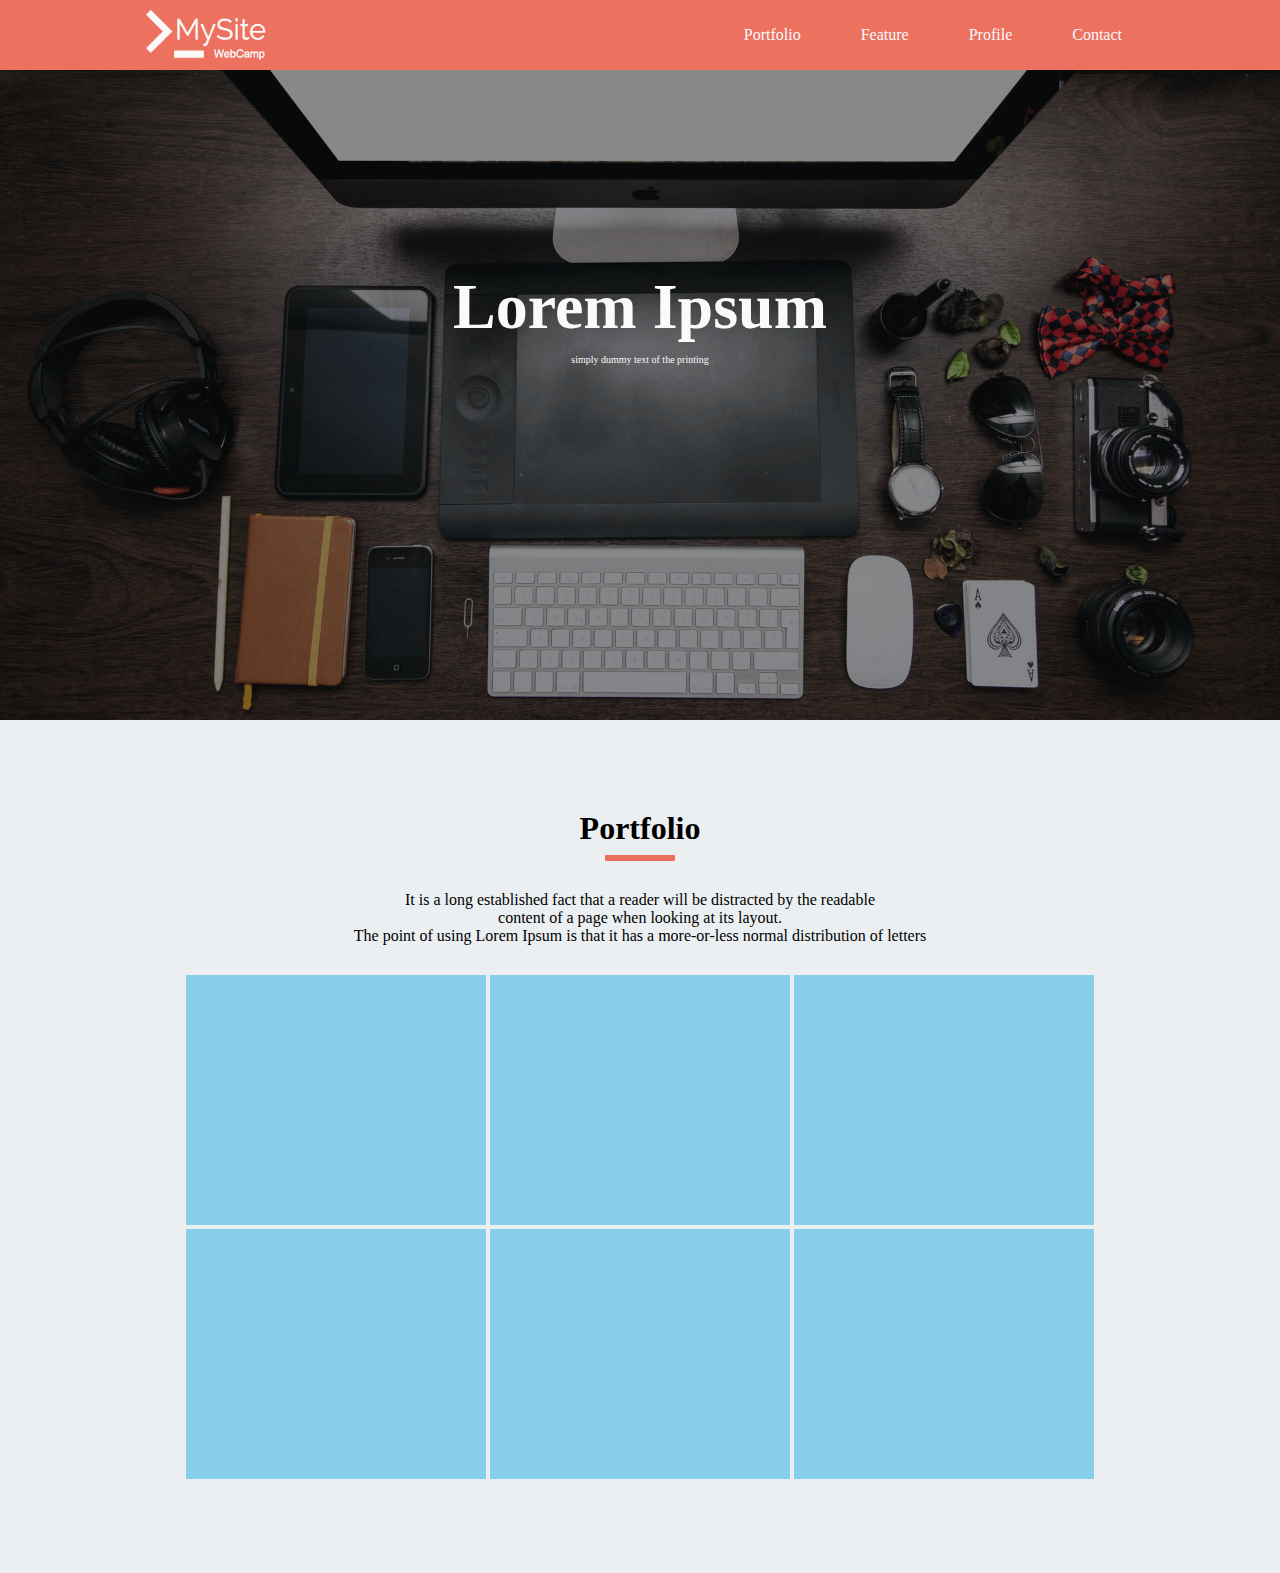
==== 10章[Webページを作成してみよう]/index.html @ fae6cdc6 "[update]1-10" ====
<!DOCTYPE html>
<html lang="ja">
  <head>
    <meta charset="utf-8">
    <title>10章【Webページを作成してみよう】</title>
    <link rel="stylesheet" href="style.css">
  </head>
  <body>

    <!-- ヘッダー部分 -->
    <header>
      <div class="header-box">
        <img class="header-image" src="img/logo.png" alt="ヘッダーのロゴ">
        <nav class="header-nav">
          <ul class="header-ul">
            <li>Portfolio</li>
            <li>Feature</li>
            <li>Profile</li>
            <li>Contact</li>
          </ul>
        </nav>
      </div>

      <!-- メインビジュアル部分 -->
      <main>
        <h1>Lorem Ipsum</h1>
        <p>simply dummy text of the printing</p>
      </main>

      <!-- ポートフォリオ部分 -->
      <section>
        <div class="section-box">
          <h2>Portfolio</h2>
          <hr>
          <p>
            It is a long established fact that a reader will be distracted by the readable<br>
            content of a page when looking at its layout.<br>
            The point of using Lorem Ipsum is that it has a more-or-less normal distribution of letters
          </p>
          <div class="portfolio-box">
            <div class="portfolio-image"></div>
            <div class="portfolio-image"></div>
            <div class="portfolio-image"></div>
            <div class="portfolio-image"></div>
            <div class="portfolio-image"></div>
            <div class="portfolio-image"></div>
          </div>
        </section>
        </div>

    </header>
  </body>
</html>
---- 10章[Webページを作成してみよう]/style.css ----
/* 初期設定 */
* {
  margin: 0 auto;
  padding: 0;
  box-sizing: border-box;
  list-style: none;
}
.clearfix::after {
  content: "";
  display: block;
  clear: both;
}

/* ヘッダー部分 */
header {
  width: 100%;
  height: 70px;
  background-color: #EC715F;
}
.header-box {
  width: 1024px;
  height: 70px;
}
.header-image {
  height: 70px;
}
.header-nav {
  float: right;
}
.header-ul > li {
  float: left;
  line-height: 70px;
  font-size: 16px;
  color: #FAFAFA;
  padding: 0 30px;
}

/* メインビジュアル部分 */
main {
  width: 100%;
  background-image: url(img/mv.png);
  height: 650px;
  background-size: cover;
  background-position: center;
  text-align: center;
  padding-top: 200px;
}
main > h1 {
  font-size: 64px;
  color: #FAFAFA;
  margin-bottom: 10px;
}
main > p {
  font-size: 10px;
  color: #FAFAFA;
}

/* ポートフォリオ部分 */
section {
  width: 100%;
  text-align: center;
  background-color: #ECEFF1;
  padding: 90px 0;
}
.section-box {
  width: 920px;
}
.section-box > h2 {
  font-size: 32px;
  color: #000;
  margin-bottom: 8px;
}
.section-box > hr {
  width: 70px;
  border: 3px solid #EC705F;
  margin-bottom: 30px;
}
.section-box > p {
  font-size: 16px;
  color: #000;
  margin-bottom: 30px;
}
.portfolio-box {
}
.portfolio-image {
  display: inline-block;
  background-color: skyblue;
  width: 300px;
  height: 250px;
}
.portfolio-image:nth-child(1) {
  
}
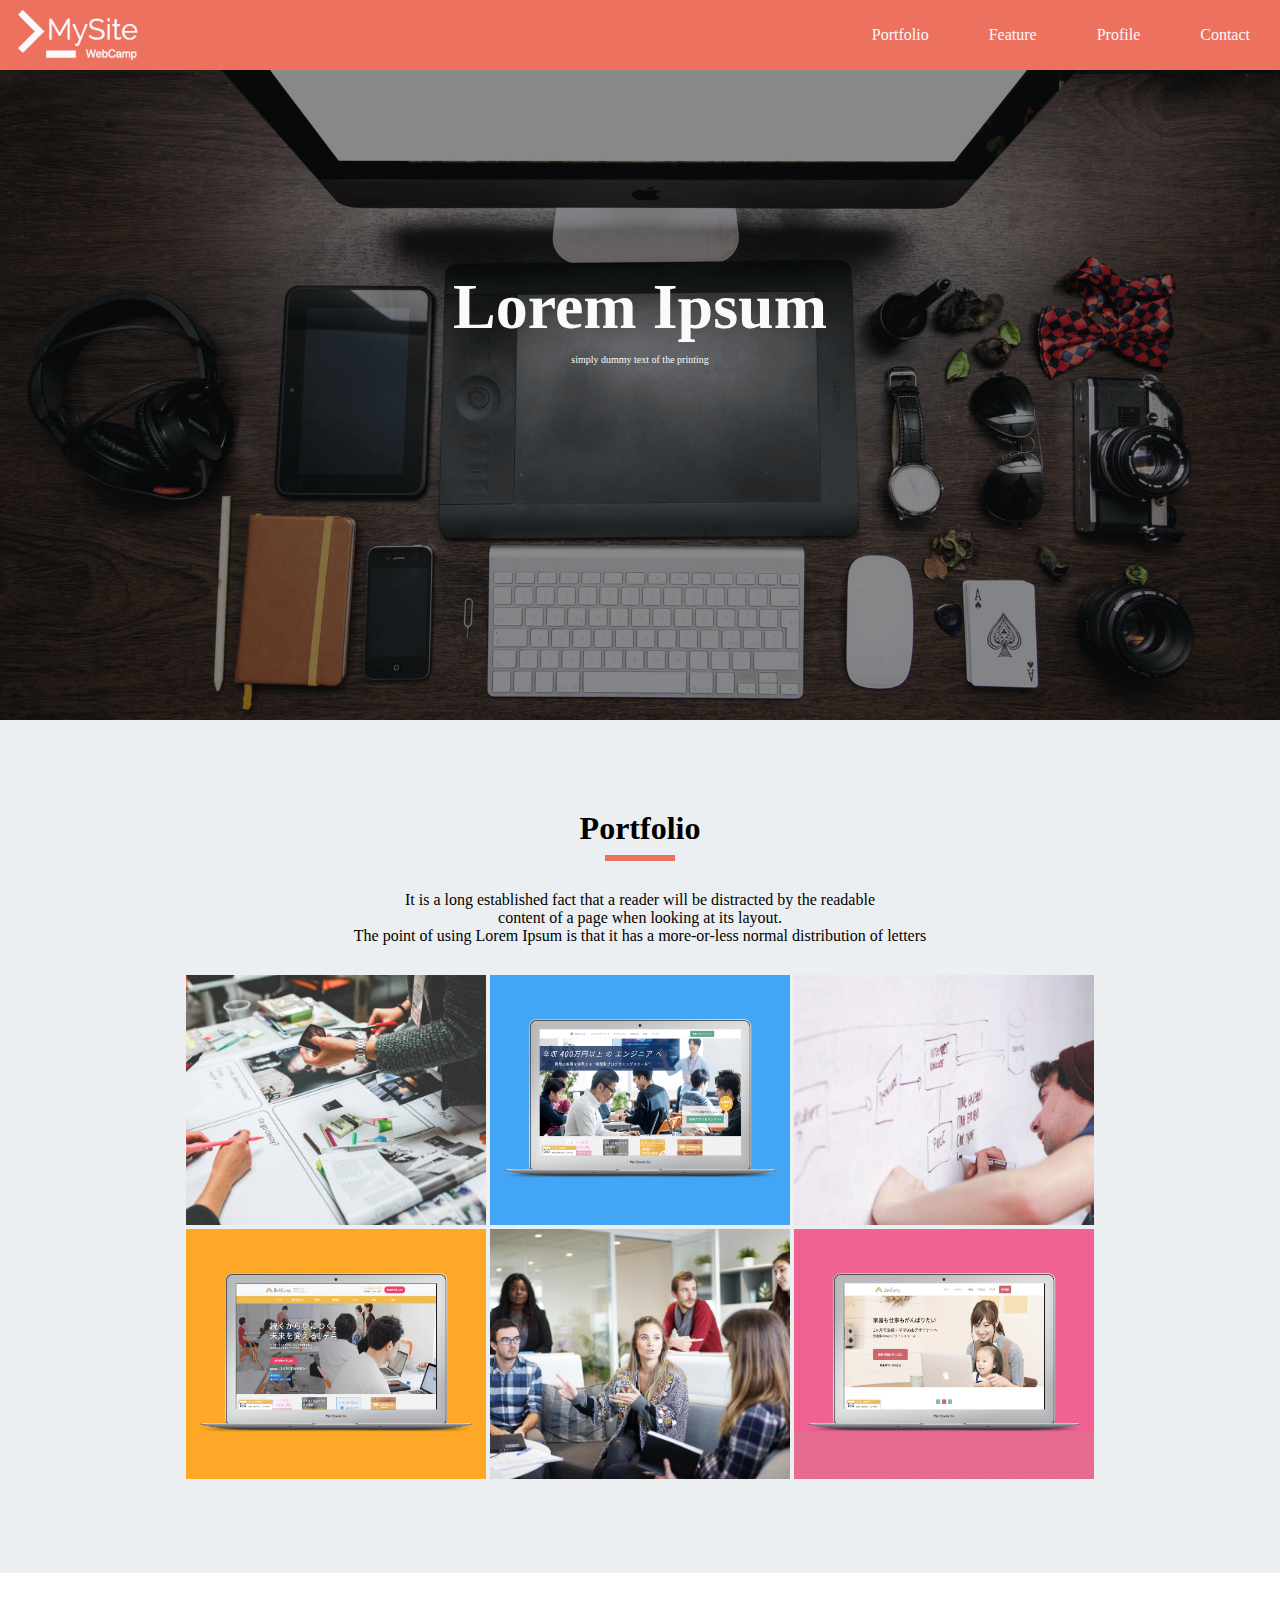
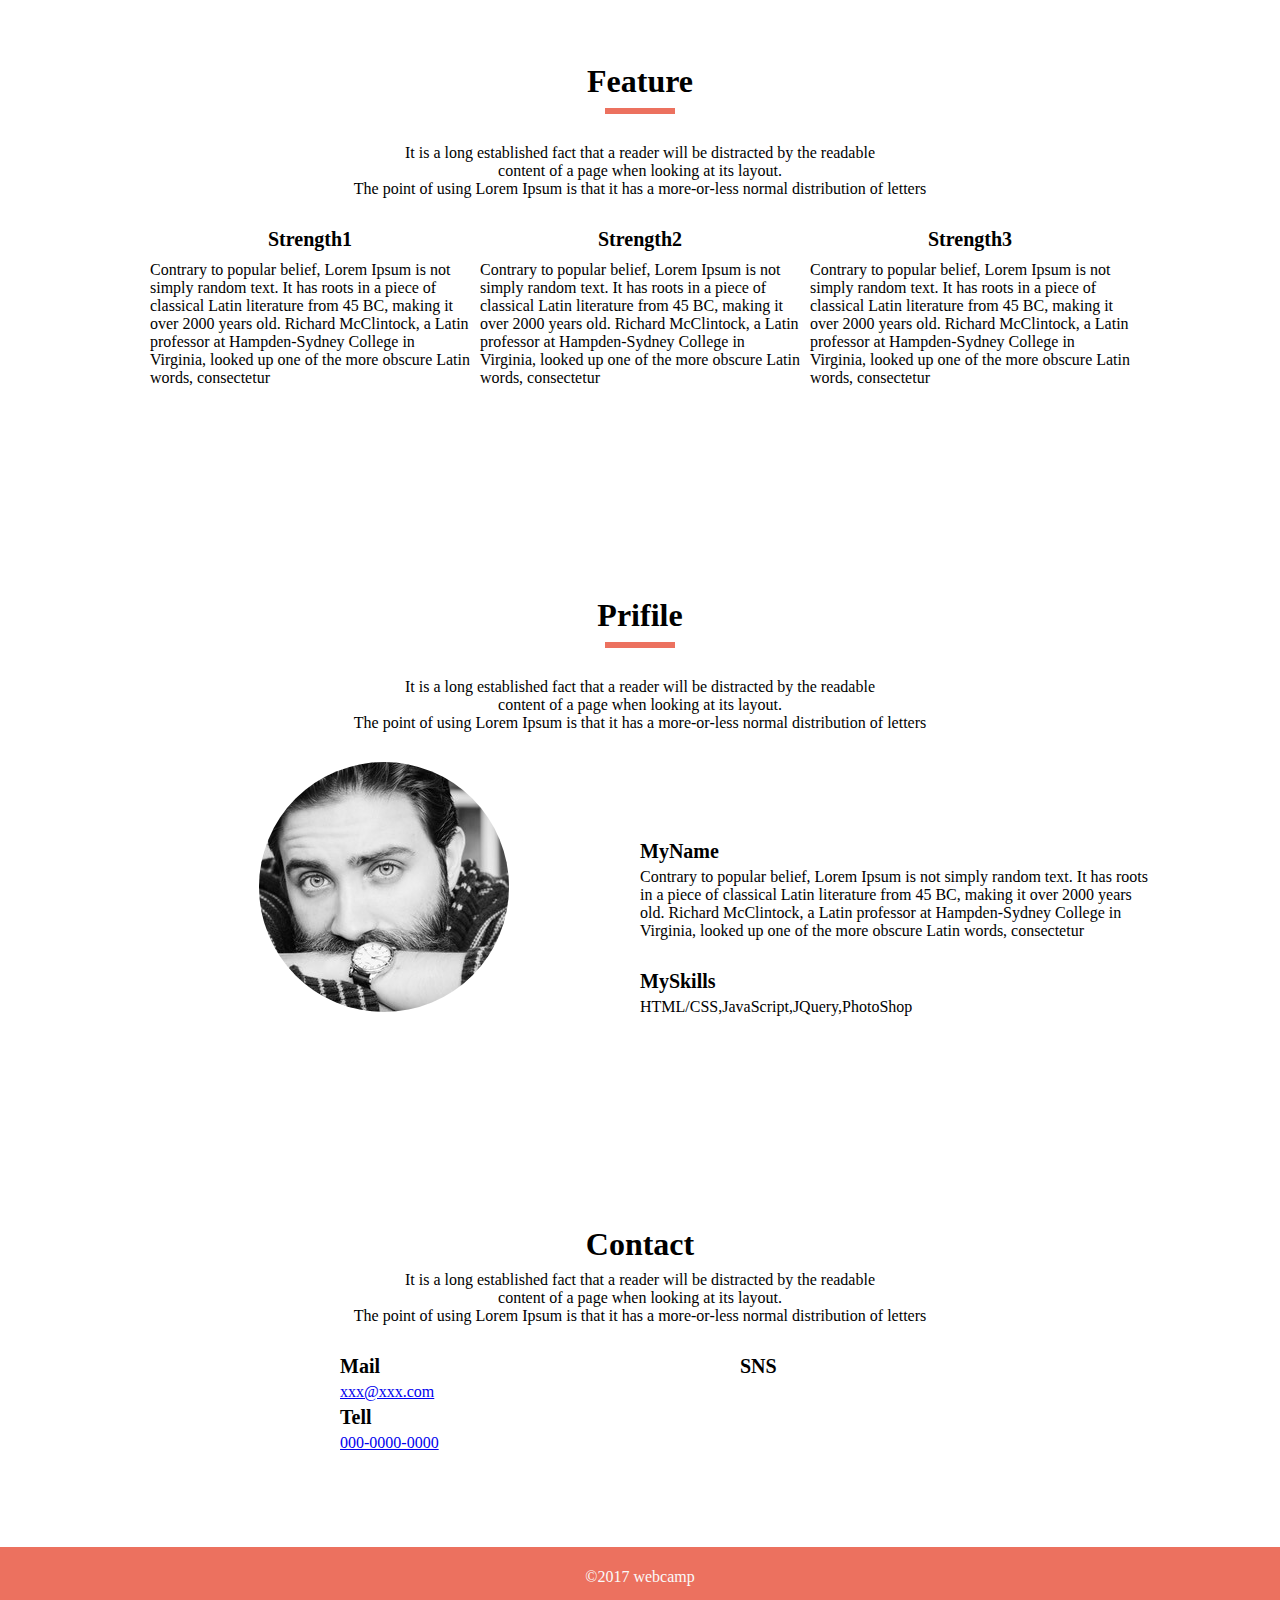
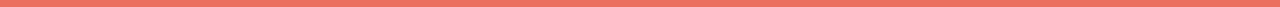
==== commit d8a36fd2: "[finish]1-10" ====
--- a/10章[Webページを作成してみよう]/index.html
+++ b/10章[Webページを作成してみよう]/index.html
@@ -2,7 +2,9 @@
 <html lang="ja">
   <head>
     <meta charset="utf-8">
+    <meta name="viewport" content="width=device-width,initial-scale=1.0">
     <title>10章【Webページを作成してみよう】</title>
+    <link rel="stylesheet" href="https://use.fontawesome.com/releases/v5.8.1/css/all.css" integrity="sha384-50oBUHEmvpQ+1lW4y57PTFmhCaXp0ML5d60M1M7uH2+nqUivzIebhndOJK28anvf" crossorigin="anonymous">
     <link rel="stylesheet" href="style.css">
   </head>
   <body>
@@ -18,8 +20,10 @@
             <li>Profile</li>
             <li>Contact</li>
           </ul>
+          <i class="fas fa-bars"></i>
         </nav>
       </div>
+    </header>
 
       <!-- メインビジュアル部分 -->
       <main>
@@ -28,8 +32,8 @@
       </main>
 
       <!-- ポートフォリオ部分 -->
-      <section>
-        <div class="section-box">
+      <section class="portfolio">
+        <div class="section-portfolio">
           <h2>Portfolio</h2>
           <hr>
           <p>
@@ -45,9 +49,92 @@
             <div class="portfolio-image"></div>
             <div class="portfolio-image"></div>
           </div>
-        </section>
         </div>
+      </section>
 
-    </header>
+      <!-- フィーチャー部分 -->
+      <section>
+        <div class="section-feature">
+          <h2>Feature</h2>
+          <hr>
+          <p>
+            It is a long established fact that a reader will be distracted by the readable<br>
+            content of a page when looking at its layout.<br>
+            The point of using Lorem Ipsum is that it has a more-or-less normal distribution of letters
+          </p>
+          <div class="feature-box">
+            <i class="fas fa-code"></i>
+            <h3>Strength1</h3>
+            <p>Contrary to popular belief, Lorem Ipsum is not simply random text. It has roots in a piece of classical Latin literature from 45 BC, making it over 2000 years old. Richard McClintock, a Latin professor at Hampden-Sydney College in Virginia, looked up one of the more obscure Latin words, consectetur</p>
+          </div>
+          <div class="feature-box">
+            <i class="fas fa-desktop"></i>
+            <h3>Strength2</h3>
+            <p>Contrary to popular belief, Lorem Ipsum is not simply random text. It has roots in a piece of classical Latin literature from 45 BC, making it over 2000 years old. Richard McClintock, a Latin professor at Hampden-Sydney College in Virginia, looked up one of the more obscure Latin words, consectetur</p>
+          </div>
+          <div class="feature-box">
+            <i class="fas fa-cogs"></i>
+            <h3>Strength3</h3>
+            <p>Contrary to popular belief, Lorem Ipsum is not simply random text. It has roots in a piece of classical Latin literature from 45 BC, making it over 2000 years old. Richard McClintock, a Latin professor at Hampden-Sydney College in Virginia, looked up one of the more obscure Latin words, consectetur</p>
+          </div>
+        </div>
+      </section>
+      <!-- プロフィール部分 -->
+      <section>
+        <div class="section-profile">
+          <h2>Prifile</h2>
+          <hr>
+          <p>
+            It is a long established fact that a reader will be distracted by the readable<br>
+            content of a page when looking at its layout.<br>
+            The point of using Lorem Ipsum is that it has a more-or-less normal distribution of letters
+          </p>
+          <div class="profile-left">
+            <div class="profile-image"></div>
+          </div>
+          <div class="profile-right">
+            <h3>MyName</h3>
+            <p>
+              Contrary to popular belief, Lorem Ipsum is not simply random text. It has roots in a piece of classical Latin literature from 45 BC, making it over 2000 years old. Richard McClintock, a Latin professor at Hampden-Sydney College in Virginia, looked up one of the more obscure Latin words, consectetur
+            </p>
+            <h3>MySkills</h3>
+            <p>
+              HTML/CSS,JavaScript,JQuery,PhotoShop
+            </p>
+          </div>
+        </div>
+      </section>
+
+      <!-- コンタクト部分 -->
+      <section>
+        <div class="section-contact clearfix">
+          <h2>Contact</h2>
+          <p>
+            It is a long established fact that a reader will be distracted by the readable<br>
+            content of a page when looking at its layout.<br>
+            The point of using Lorem Ipsum is that it has a more-or-less normal distribution of letters
+          </p>
+          <div class="contact-center">
+            <div class="contact-left">
+              <h3>Mail</h3>
+              <a href="#">xxx@xxx.com</a>
+              <h3>Tell</h3>
+              <a href="#">000-0000-0000</a>
+            </div>
+            <div class="contact-right">
+              <h3>SNS</h3>
+              <i class="fab fa-facebook-f"></i>
+              <i class="fab fa-twitter"></i>
+              <i class="fab fa-instagram"></i>
+            </div>
+          </div>
+        </div>
+      </section>
+
+      <!-- フッター -->
+      <footer>
+        <p>©2017 webcamp</p>
+      </footer>
+
   </body>
 </html>
--- a/10章[Webページを作成してみよう]/style.css
+++ b/10章[Webページを作成してみよう]/style.css
@@ -16,16 +16,16 @@
   width: 100%;
   height: 70px;
   background-color: #EC715F;
-}
-.header-box {
-  width: 1024px;
-  height: 70px;
+  font-size: 0;
 }
 .header-image {
   height: 70px;
 }
 .header-nav {
   float: right;
+}
+.header-nav > i {
+  display: none;
 }
 .header-ul > li {
   float: left;
@@ -34,6 +34,7 @@
   color: #FAFAFA;
   padding: 0 30px;
 }
+
 
 /* メインビジュアル部分 */
 main {
@@ -59,35 +60,258 @@
 section {
   width: 100%;
   text-align: center;
+}
+.portfolio {
   background-color: #ECEFF1;
+}
+.section-portfolio {
+  width: 920px;
   padding: 90px 0;
 }
-.section-box {
-  width: 920px;
-}
-.section-box > h2 {
+h2 {
   font-size: 32px;
   color: #000;
   margin-bottom: 8px;
 }
-.section-box > hr {
+hr {
   width: 70px;
-  border: 3px solid #EC705F;
+  border: 3px solid #EC715F;
   margin-bottom: 30px;
 }
-.section-box > p {
+p {
   font-size: 16px;
   color: #000;
   margin-bottom: 30px;
 }
-.portfolio-box {
-}
 .portfolio-image {
   display: inline-block;
-  background-color: skyblue;
+  background-size: cover;
+  background-position: center;
   width: 300px;
   height: 250px;
 }
 .portfolio-image:nth-child(1) {
-  
-}
+  background-image: url(img/sketch.jpg);
+}
+.portfolio-image:nth-child(2) {
+  background-image: url(img/websuku.png);
+}
+.portfolio-image:nth-child(3) {
+  background-image: url(img/write.jpg);
+}
+.portfolio-image:nth-child(4) {
+  background-image: url(img/webcamp.png);
+}
+.portfolio-image:nth-child(5) {
+  background-image: url(img/talk.jpg);
+}
+.portfolio-image:nth-child(6) {
+  background-image: url(img/webcamp-mother.png);
+}
+
+/* フィーチャー部分 */
+.section-feature {
+  width: 980px;
+  padding: 90px 0;
+  font-size: 0;
+}
+.feature-box {
+  width: 320px;
+  display: inline-block;
+}
+.feature-box > i {
+  font-size: 60px;
+  margin-bottom: 10px;
+}
+.feature-box > p {
+  text-align: left;
+}
+h3 {
+  font-size: 20px;
+  color: #000;
+  margin-bottom: 10px;
+}
+/* E:nth-of-type(n)は、 n番目の1種類の要素にスタイルを適用する */
+.feature-box:nth-of-type(2) {
+  margin: 0 10px;
+}
+
+/* プロフィール部分 */
+.section-profile {
+  width: 1024px;
+  padding: 90px 0;
+  font-size: 0;
+}
+.profile-left {
+  width: 512px;
+  display: inline-block;
+}
+.profile-image {
+  background-image: url(img/my-icon.jpg);
+  width: 250px;
+  height: 250px;
+  border-radius: 50%;
+}
+.profile-right {
+  width: 512px;
+  display: inline-block;
+  text-align: left;
+}
+.profile-right  > h3 {
+  text-align: left;
+  margin-bottom: 5px;
+}
+
+/* コンタクト部分 */
+.section-contact {
+  width: 800px;
+  padding: 90px 0;
+}
+.contact-center {
+  width: 800px;
+  margin: 0 auto;
+}
+.contact-left {
+  width: 50%;
+  display: inline-block;
+  float: left;
+}
+.contact-right {
+  width: 50%;
+  display: inline-block;
+}
+.contact-right, .contact-left  > h3 {
+  text-align: left;
+  width: 200px;
+  margin-bottom: 5px;
+}
+.contact-left  > a {
+  display: inline-block;
+  width: 200px;
+  text-align: left;
+  margin-bottom: 5px;
+}
+.contact-right i {
+  display: inline-block;
+  font-size: 50px;
+  margin-right: 20px
+}
+
+/* フッター部分 */
+footer {
+  height: 60px;
+  background-color: #EC715F;
+  text-align: center;
+}
+footer > p {
+  line-height: 60px;
+  color: #FAFAFA;
+  margin-bottom: 0;
+}
+/* レスポンス対応 */
+@media screen and (max-width:768px) {
+  .section-portfolio, .section-feature, .section-profile, .section-contact{
+    width: 90%;
+    padding: 90px 5%;
+  }
+  .profile-left, .profile-right, .contact-left, .contact-rgiht {
+    width: 100%;
+    display: block;
+    float: none;
+  }
+  header {
+    height: 50px;
+    padding: 0 5%;
+  }
+  .header-image {
+    height: 50px;
+  }
+  .header-nav > i {
+    display: inline-block;
+    line-height: 50px;
+    font-size: 40px;
+    color: #FFF;
+   }
+  .header-ul {
+    display: none;
+  }
+  /* メインビジュアル部分 */
+  main {
+    padding: 200px 5% 0;
+  }
+  main > h1 {
+    font-size: 40px;
+    margin-bottom: 10px;
+  }
+  main > p {
+    font-size: 18px;
+  }
+  /* ポートフォリオ部分 */
+  .portfolio {
+    background-color: #ECEFF1;
+  }
+  .section-portfolio {
+    padding: 90px 5%;
+  }
+  .portfolio-image {
+    margin-bottom: 10px;
+  }
+  .portfolio-image:nth-child(6) {
+    margin-bottom: 0;
+  }
+  /* フィーチャー部分 */
+  .section-feature {
+    padding: 90px 5%;
+  }
+  feature-box {
+    width: 100%;
+    display: block;
+  }
+  /* E:nth-of-type(n)は、 n番目の1種類の要素にスタイルを適用する */
+  .feature-box:nth-of-type(2) {
+    margin: 0 auto;
+  }
+  /* プロフィール部分 */
+  .section-profile {
+    padding: 90px 5%;
+    font-size: 0;
+  }
+  .profile-image {
+    margin-bottom: 20px;
+  }
+  .profile-right  > p {
+    text-align: center;
+  }
+
+  /* コンタクト部分 */
+  .contact-center {
+    width: 100%;
+  }
+  .contact-right, .contact-left  > h3 {
+    text-align: center;
+    width: 100%;
+    margin-bottom: 5px;
+  }
+  .contact-left  > a {
+    display: inline-block;
+    width: 100%;
+    text-align: center;
+    margin-bottom: 5px;
+  }
+  .contact-right i {
+    display: inline-block;
+    font-size: 50px;
+    margin-right: 20px
+  }
+  /* フッター部分 */
+  footer {
+    height: 60px;
+    background-color: #EC715F;
+    text-align: center;
+  }
+  footer > p {
+    line-height: 60px;
+    color: #FAFAFA;
+    margin-bottom: 0;
+  }
+}
